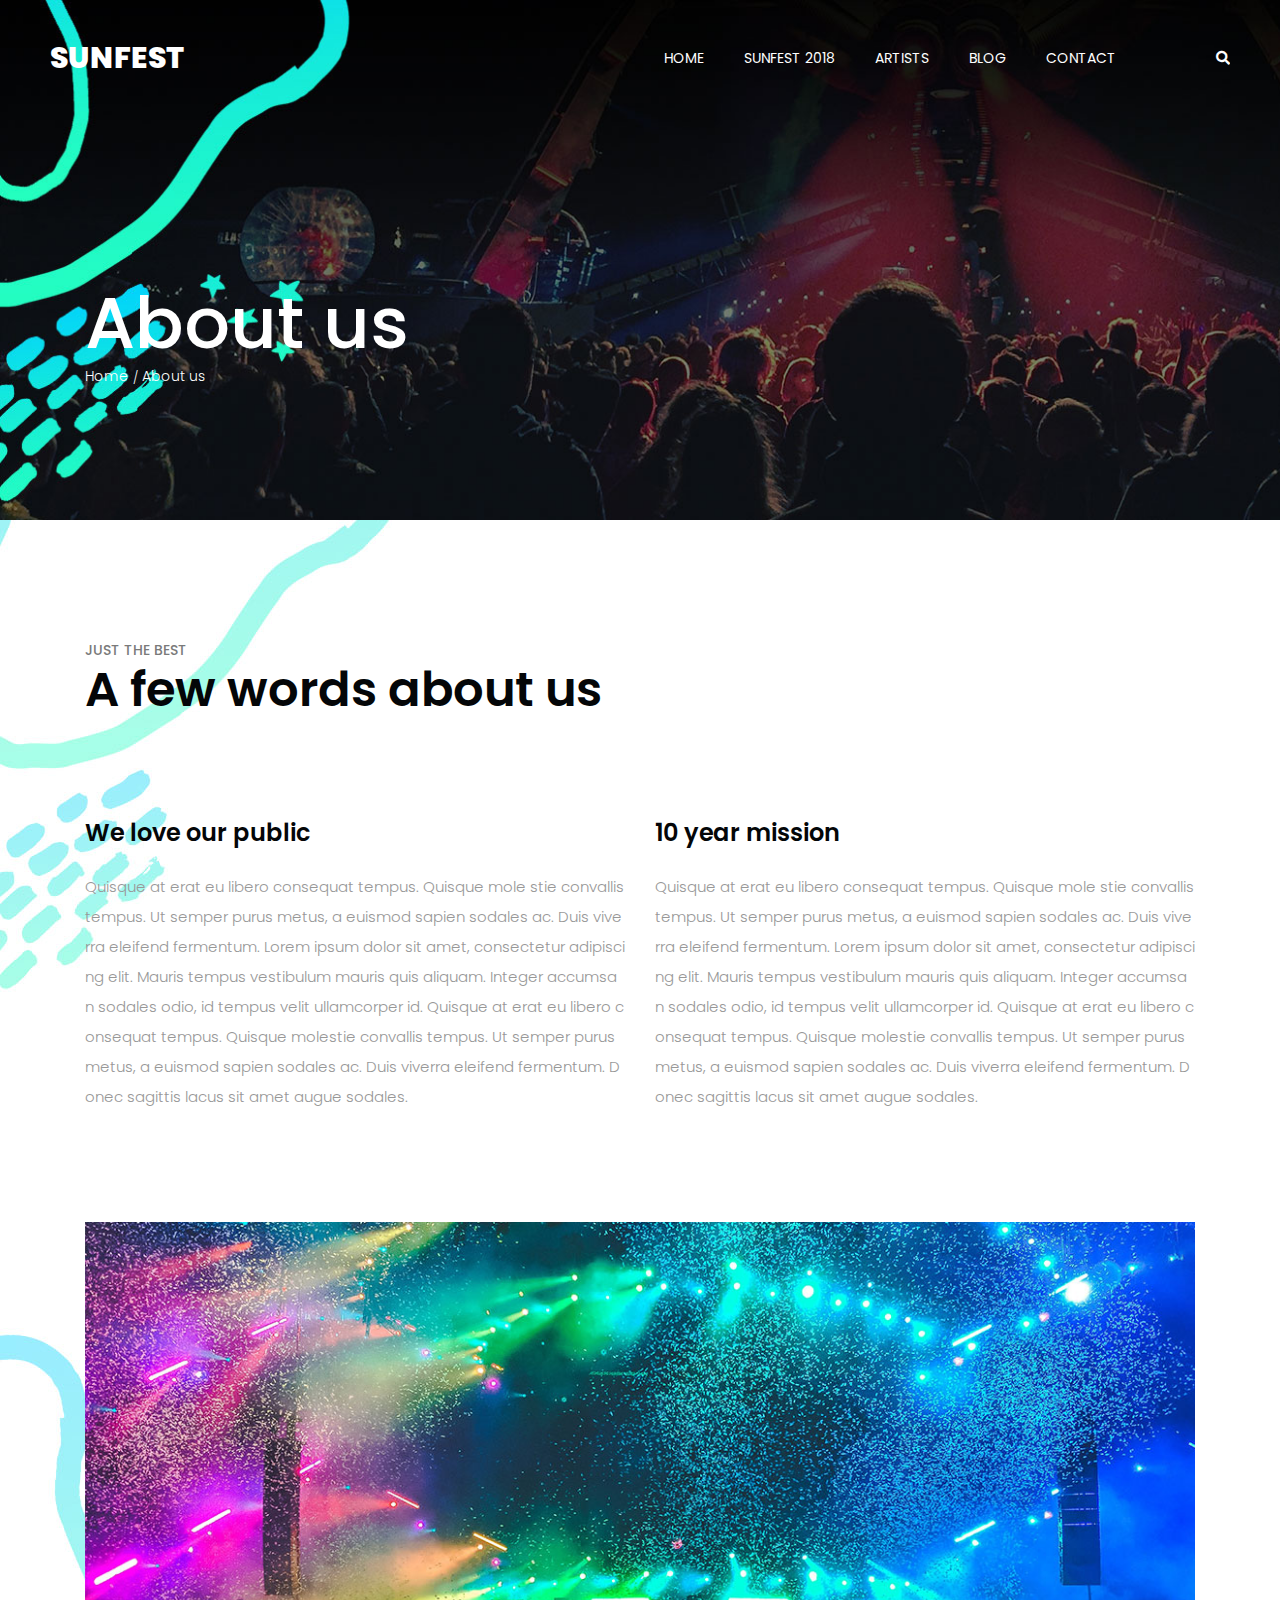
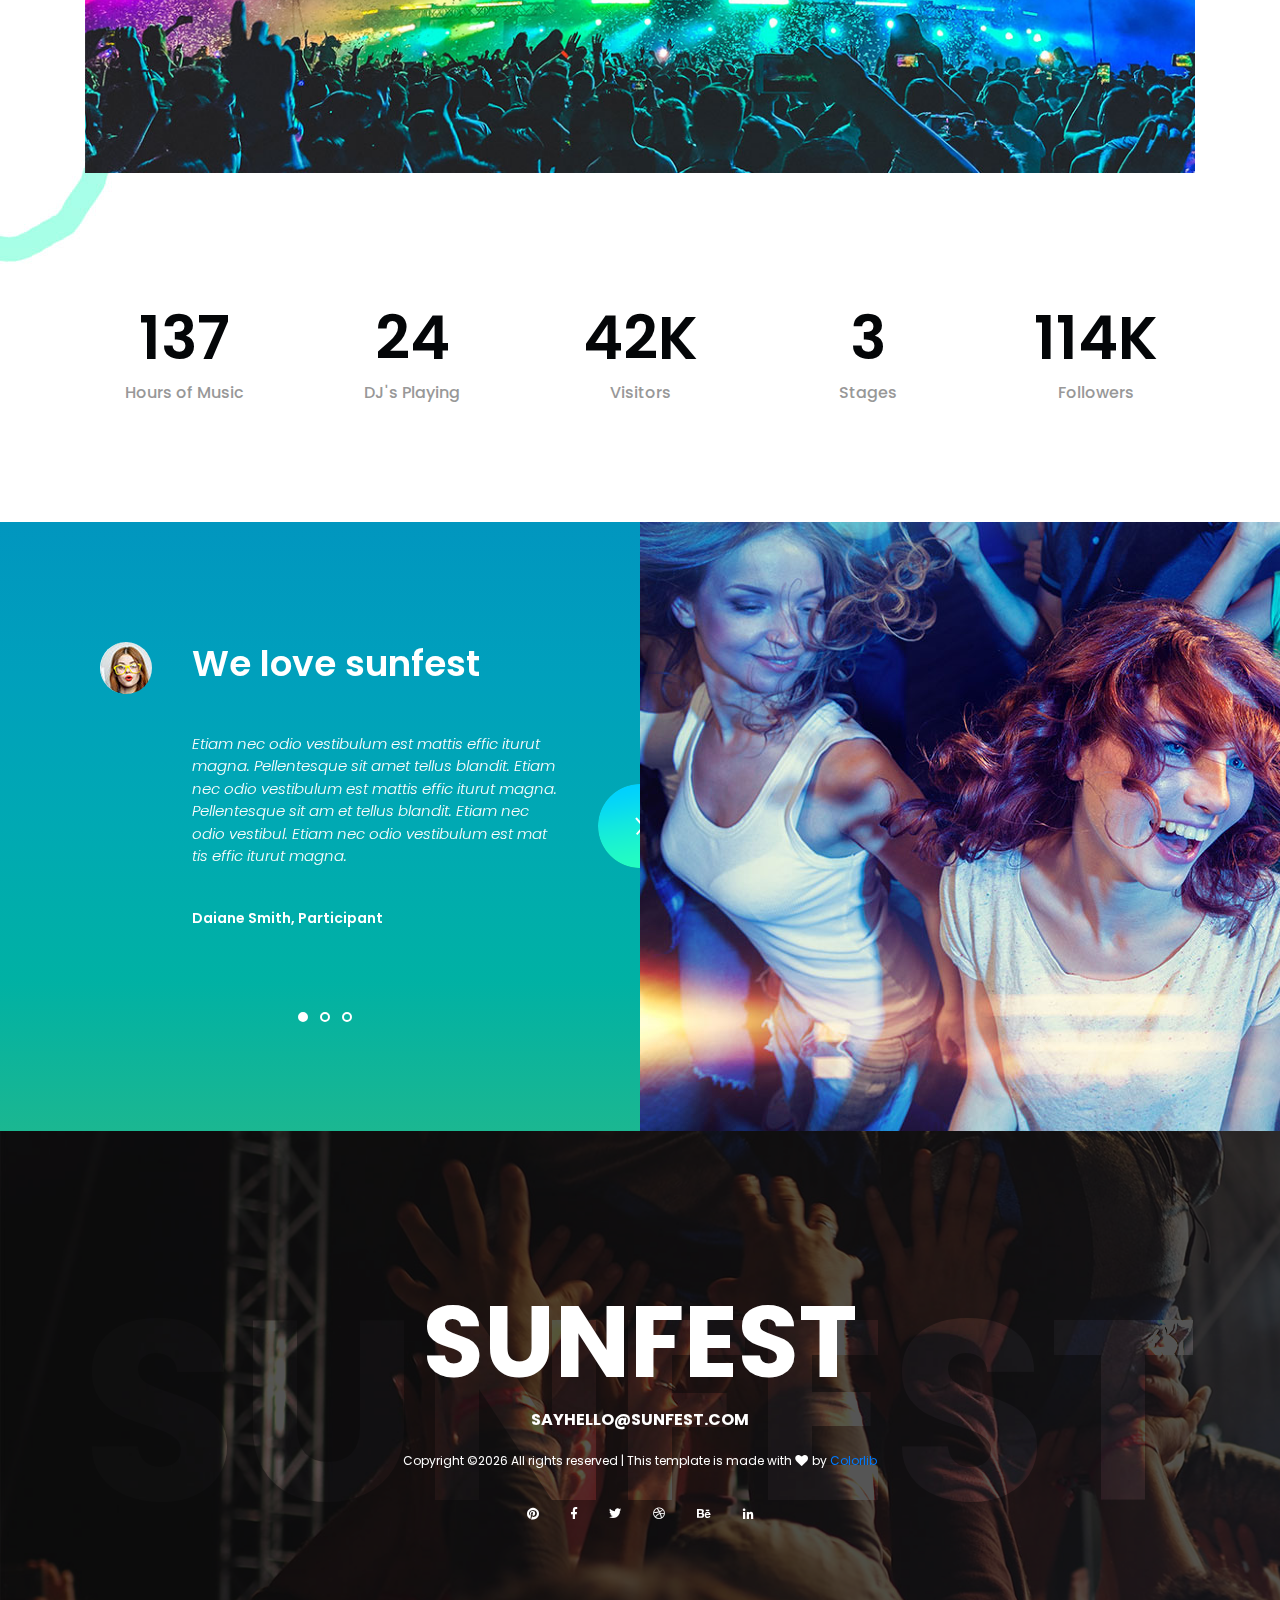
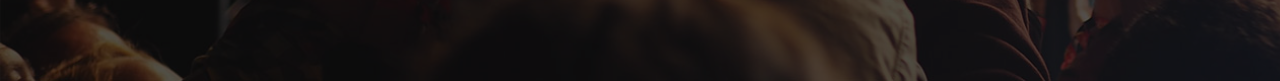
==== sunfest/about-us.html @ 4967411b "Initialize repo with dummy website and some information" ====
<!DOCTYPE html>
<html lang="en" dir="ltr">
<head>
    <!-- Required meta tags -->
    <meta charset="utf-8">
    <meta name="viewport" content="width=device-width, initial-scale=1, shrink-to-fit=no">

    <title>Hello World!</title>

    <link href="https://fonts.googleapis.com/css?family=Poppins:300,400,500,600,700" rel="stylesheet">
    <!-- Bootstrap CSS -->
    <link rel="stylesheet" href="css/bootstrap.min.css">

    <!-- FontAwesome CSS -->
    <link rel="stylesheet" href="css/fontawesome-all.min.css">

    <!-- Swiper CSS -->
    <link rel="stylesheet" href="css/swiper.min.css">

    <!-- Styles -->
    <link rel="stylesheet" href="style.css">
</head>
<body class="about-us">
    <header class="site-header">
        <div class="header-bar">
            <div class="container-fluid">
                <div class="row align-items-center">
                    <div class="col-10 col-lg-3">
                        <h1 class="site-branding flex">
                            <a href="#">SUNFEST</a>
                        </h1>
                    </div>

                    <div class="col-2 col-lg-9">
                        <nav class="site-navigation">
                            <div class="hamburger-menu d-lg-none">
                                <span></span>
                                <span></span>
                                <span></span>
                                <span></span>
                            </div><!-- .hamburger-menu -->

                            <ul>
                                <li><a href="#">HOME</a></li>
                                <li><a href="#">SUNFEST 2018</a></li>
                                <li><a href="#">ARTISTS</a></li>
                                <li><a href="#">BLOG</a></li>
                                <li><a href="#">CONTACT</a></li>
                                <li><a href="#"><i class="fas fa-search"></i></a></li>
                            </ul><!-- flex -->
                        </nav><!-- .site-navigation -->
                    </div><!-- .col-12 -->
                </div><!-- .row -->
            </div><!-- container-fluid -->
        </div><!-- header-bar -->
    </header><!-- .site-header -->

    <div class="page-header">
        <div class="container">
            <div class="row">
                <div class="col-12">
                    <div class="entry-header">
                        <h2 class="entry-title">About us</h2>

                        <ul class="breadcrumbs flex align-items-center">
                            <li><a href="#">Home</a></li>
                            <li>About us</li>
                        </ul><!-- .breadcrumbs -->
                    </div><!-- .entry-header -->
                </div><!-- .col-12 -->
            </div><!-- .row -->
        </div><!-- .container -->
    </div><!-- .page-header -->

    <div class="main-content">
        <div class="container">
            <div class="entry-header">
                <div class="entry-title">
                    <p>JUST THE BEST</p>
                    <h2>A few words about us</h2>
                </div><!-- -->
            </div><!-- -->

            <div class="entry-content">
                <div class="row">
                    <div class="col-12 col-lg-6">
                        <div class="entry-header">
                            <h3>We love our public</h3>
                        </div><!-- -->

                        <div class="entry-description">
                            <p>Quisque at erat eu libero consequat tempus. Quisque mole stie convallis tempus.
                                Ut semper purus metus, a euismod sapien sodales ac. Duis viverra eleifend fermentum.
                                Lorem ipsum dolor sit amet, consectetur adipiscing elit. Mauris tempus vestibulum mauris quis aliquam.
                                Integer accumsan sodales odio, id tempus velit ullamcorper id. Quisque at erat eu libero consequat tempus.
                                 Quisque molestie convallis tempus. Ut semper purus metus, a euismod sapien sodales ac.
                                 Duis viverra eleifend fermentum. Donec sagittis lacus sit amet augue sodales.</p>
                        </div><!-- entry-description -->
                    </div><!-- col-6 -->

                    <div class="col-12 col-lg-6 mt-5 mt-lg-0">
                        <div class="entry-header">
                            <h3>10 year mission</h3>
                        </div><!-- -->

                        <div class="entry-description">
                            <p>Quisque at erat eu libero consequat tempus. Quisque mole stie convallis tempus.
                                Ut semper purus metus, a euismod sapien sodales ac. Duis viverra eleifend fermentum.
                                Lorem ipsum dolor sit amet, consectetur adipiscing elit. Mauris tempus vestibulum mauris quis aliquam.
                                Integer accumsan sodales odio, id tempus velit ullamcorper id. Quisque at erat eu libero consequat tempus.
                                 Quisque molestie convallis tempus. Ut semper purus metus, a euismod sapien sodales ac.
                                 Duis viverra eleifend fermentum. Donec sagittis lacus sit amet augue sodales.</p>
                        </div><!-- entry-description -->
                    </div><!-- col-6 -->
                </div><!-- row -->
            </div><!-- entry-content -->

            <figure class="featured-image">
                <img src="images/about-us-content-image.jpg" alt="party people">
            </figure>
        </div><!-- container -->
    </div><!-- main-content -->

    <div class="container">
        <div class="milestones">
            <div class="row flex flex-wrap justify-content-between">
                <div class="d-col-n mt-5 mt-lg-0">
                    <div class="counter-box">
                        <div class="flex justify-content-center">
                            <div class="start-counter" data-to="390" data-speed="2000"></div>
                        </div>

                        <h3 class="entry-title">Hours of Music</h3><!-- entry-title -->
                    </div><!-- counter-box -->
                </div><!-- d-col-n -->

                <div class="d-col-n mt-5 mt-lg-0">
                    <div class="counter-box">
                        <div class="flex justify-content-center">
                            <div class="start-counter" data-to="68" data-speed="2000"></div>
                        </div>

                        <h3 class="entry-title">DJ's Playing</h3><!-- entry-title -->
                    </div><!-- counter-box -->
                </div><!-- d-col-n -->

                <div class="d-col-n mt-5 mt-lg-0">
                    <div class="counter-box">
                        <div class="flex justify-content-center">
                            <div class="start-counter" data-to="120" data-speed="2000"></div>
                            <div class="counter-k">K</div>
                        </div>

                        <h3 class="entry-title">Visitors</h3><!-- entry-title -->
                    </div><!-- counter-box -->
                </div><!-- d-col-n -->

                <div class="d-col-n mt-5 mt-lg-0">
                    <div class="counter-box">
                        <div class="flex justify-content-center">
                            <div class="start-counter" data-to="8" data-speed="2000"></div>
                        </div>

                        <h3 class="entry-title">Stages</h3><!-- entry-title -->
                    </div><!-- counter-box -->
                </div><!-- d-col-n -->

                <div class="d-col-n mt-5 mt-lg-0">
                    <div class="counter-box">
                        <div class="flex justify-content-center">
                            <div class="start-counter" data-to="325" data-speed="2000"></div>
                            <div class="counter-k">K</div>
                        </div>

                        <h3 class="entry-title">Followers</h3><!-- entry-title -->
                    </div><!-- counter-box -->
                </div><!-- d-col-n -->
            </div>
        </div>
    </div>

    <div class="testimonial-wrap flex flex-wrap align-self-stretch">
        <div class="testimonials-container">
            <div class="swiper-container testimonials-slider">
                <div class="swiper-wrapper">
                    <div class="swiper-slide">
                        <div class="testimonial-content-wrap flex flex-wrap align-items-stretch">
                            <figure class="user-avatar">
                                <img src="images/testimonial-user.jpg" alt="">
                            </figure><!-- .user-thumbnail -->

                            <div class="testimonial-content">
                                <header class="entry-header">
                                    <h2 class="entry-title">We love sunfest</h2>
                                </header><!-- .entry-header -->

                                <div class="entry-content">
                                    <p>Etiam nec odio vestibulum est mattis effic iturut magna. Pellentesque sit amet tellus blandit. Etiam nec odio vestibulum est mattis effic iturut magna. Pellentesque sit am et tellus blandit. Etiam nec odio vestibul. Etiam nec odio vestibulum est mat tis effic iturut magna.</p>
                                </div><!-- .entry-content -->

                                <footer class="entry-footer">
                                    <a href="#">Daiane Smith, Participant</a>
                                </footer><!-- .entry-footer -->
                            </div><!-- .testimonial-content -->
                        </div><!-- .testimonial-content-wrap -->
                    </div><!-- .swiper-slide -->

                    <div class="swiper-slide">
                        <div class="testimonial-content-wrap flex">
                            <figure class="user-avatar">
                                <img src="images/testimonial-user.jpg" alt="">
                            </figure><!-- .user-thumbnail -->

                            <div class="testimonial-content">
                                <header class="entry-header">
                                    <h2 class="entry-title">We love sunfest</h2>
                                </header><!-- .entry-header -->

                                <div class="entry-content">
                                    <p>Etiam nec odio vestibulum est mattis effic iturut magna. Pellentesque sit amet tellus blandit. Etiam nec odio vestibulum est mattis effic iturut magna. Pellentesque sit am et tellus blandit. Etiam nec odio vestibul. Etiam nec odio vestibulum est mat tis effic iturut magna.</p>
                                </div><!-- .entry-content -->

                                <footer class="entry-footer">
                                    <a href="#">Daiane Smith, Participant</a>
                                </footer><!-- .entry-footer -->
                            </div><!-- .testimonial-content -->
                        </div><!-- .testimonial-content-wrap -->
                    </div><!-- .swiper-slide -->

                    <div class="swiper-slide">
                        <div class="testimonial-content-wrap flex">
                            <figure class="user-avatar">
                                <img src="images/testimonial-user.jpg" alt="">
                            </figure><!-- .user-thumbnail -->

                            <div class="testimonial-content">
                                <header class="entry-header">
                                    <h2 class="entry-title">We love sunfest</h2>
                                </header><!-- .entry-header -->

                                <div class="entry-content">
                                    <p>Etiam nec odio vestibulum est mattis effic iturut magna. Pellentesque sit amet tellus blandit. Etiam nec odio vestibulum est mattis effic iturut magna. Pellentesque sit am et tellus blandit. Etiam nec odio vestibul. Etiam nec odio vestibulum est mat tis effic iturut magna.</p>
                                </div><!-- .entry-content -->

                                <footer class="entry-footer">
                                    <a href="#">Daiane Smith, Participant</a>
                                </footer><!-- .entry-footer -->
                            </div><!-- .testimonial-content -->
                        </div><!-- .testimonial-content-wrap -->
                    </div><!-- .swiper-slide -->
                </div><!-- .swiper-wrapper -->

                <!-- Add Pagination -->
                <div class="swiper-pagination"></div>
            </div><!-- .swiper-container -->

            <div class="swiper-button-next">
                <img src="images/button.png" alt="">
            </div><!-- .slider-button -->
        </div><!-- .testimonials-container" -->

        <div class="testimonial-featured-image">
            <img src="images/testimonial.jpg" alt="">
        </div>
    </div>

    <footer class="site-footer">
        <div class="footer-cover-title flex justify-content-center align-items-center">
            <h2>SUNFEST</h2>
        </div><!-- .site-footer -->

        <div class="footer-content-wrapper">
            <div class="container">
                <div class="row">
                    <div class="col-12">
                        <div class="entry-title">
                            <a href="#">SUNFEST</a>
                        </div><!-- entry-title -->

                        <div class="entry-mail">
                            <a href="#">SAYHELLO@SUNFEST.COM</a>
                        </div><!-- .entry-mail -->

                        <div class="copyright-info">
                            <!-- Link back to Colorlib can't be removed. Template is licensed under CC BY 3.0. -->
Copyright &copy;<script>document.write(new Date().getFullYear());</script> All rights reserved | This template is made with <i class="fa fa-heart" aria-hidden="true"></i> by <a href="https://colorlib.com" target="_blank">Colorlib</a>
<!-- Link back to Colorlib can't be removed. Template is licensed under CC BY 3.0. -->
                        </div><!-- copyright-info -->

                        <div class="footer-social">
                            <ul class="flex justify-content-center align-items-center">
                                <li><a href="#"><i class="fab fa-pinterest"></i></a></li>
                                <li><a href="#"><i class="fab fa-facebook-f"></i></a></li>
                                <li><a href="#"><i class="fab fa-twitter"></i></a></li>
                                <li><a href="#"><i class="fab fa-dribbble"></i></a></li>
                                <li><a href="#"><i class="fab fa-behance"></i></a></li>
                                <li><a href="#"><i class="fab fa-linkedin-in"></i></a></li>
                            </ul>
                        </div><!-- footer-social -->
                    </div><!-- col -->
                </div><!-- row -->
            </div><!-- container -->
        </div><!-- footer-content-wrapper -->
    </footer><!-- site-footer -->

    <script type='text/javascript' src='js/jquery.js'></script>
    <script type='text/javascript' src='js/masonry.pkgd.min.js'></script>
    <script type='text/javascript' src='js/jquery.collapsible.min.js'></script>
    <script type='text/javascript' src='js/swiper.min.js'></script>
    <script type='text/javascript' src='js/jquery.countdown.min.js'></script>
    <script type='text/javascript' src='js/circle-progress.min.js'></script>
    <script type='text/javascript' src='js/jquery.countTo.min.js'></script>
    <script type='text/javascript' src='js/custom.js'></script>
</body>
</html>
---- sunfest/style.css ----
/*------------------------------------------------------------
# Global classes
------------------------------------------------------------*/
.flex {
    display: flex;
}

body {
    font-family: 'Poppins', sans-serif;
    font-size: 15px;
    font-weight: normal;
    color: hsl(0, 0%, 90%);
}

@font-face {
    font-family: "mountains";
    src: url(fonts/beyond_the_mountains.ttf);
    src: url(fonts/beyond_the_mountains.otf);
    font-weight: 400;
}



.d-col-n {
    position: relative;
    width: 100%;
    min-height: 1px;
    padding-right: 15px;
    padding-left: 15px;
    -webkit-box-flex: 0;
    -ms-flex: 0 0 20%;
    flex: 0 0 20%;
    max-width: 20%;
}

/*------------------------------------------------------------
# site-header
------------------------------------------------------------*/
.home-page {
    background: url(images/middle-cover.jpg) no-repeat;
}

.site-header {
    position: relative;
    width: 100%;
}

.site-header figure {
    margin: 0;
    padding: 0;
}

.site-header figure img {
    max-width: 100%;
}

/*------------------------------------------------------------
## header-bar
------------------------------------------------------------*/
.site-header .header-bar {
    position: absolute;
    top: 0;
    left: 0;
    z-index: 99;
    width: 100%;
    padding: 40px 0;
}

.header-bar .site-branding {
    margin-bottom: 0;
    font-size: 30px;
    font-weight: 800;
}

.header-bar .site-branding a {
    color: hsl(0, 0%, 100%);
    text-decoration: none;
}

/*------------------------------------------------------------
### site-navigation
------------------------------------------------------------*/
/*
  Hamburger Menu
----------------------------------------*/
.hamburger-menu {
    position: relative;
    width: 100%;
    max-width: 24px;
    height: 22px;
    margin-left: auto;
    transition: .5s ease-in-out;
    cursor: pointer;
}

.hamburger-menu span {
    display: block;
    position: absolute;
    height: 2px;
    width: 100%;
    background: #fff;
    border-radius: 10px;
    opacity: 1;
    left: 0;
    transition: .25s ease-in-out;
}

.hamburger-menu span:nth-child(1) {
    top: 2px;
}

.hamburger-menu span:nth-child(2),
.hamburger-menu span:nth-child(3) {
    top: 10px;
}

.hamburger-menu span:nth-child(4) {
    top: 18px;
}

.hamburger-menu.open span:nth-child(1) {
    top: 18px;
    width: 0;
    left: 50%;
}

.hamburger-menu.open span:nth-child(2) {
    transform: rotate(45deg);
}

.hamburger-menu.open span:nth-child(3) {
    transform: rotate(-45deg);
}

.hamburger-menu.open span:nth-child(4) {
    top: 18px;
    width: 0;
    left: 50%;
}

.site-navigation {
    position: absolute;
    top: -11px;
    right: 15px;
    z-index: 9999;
    width: 100%;
    height: 22px;
    overflow: hidden;
    list-style: none;
    transition: all .35s;
    color: hsl(0, 0%, 100%);
}

.site-navigation.show {
    height: auto;
}

.site-navigation ul {
    position: fixed;
    top: 0;
    left: -320px;
    z-index: 9999;
    width: 320px;
    height: 100vh;
    overflow-x: scroll;
    padding: 30px;
    margin: 0;
    background: #050505;
    transition: all 0.35s;
}

.site-navigation.show ul {
    left: 0;
}

.site-navigation ul li {
    display: block;
    padding: 15px 0;
}

.site-navigation ul li a {
    display: block;
    color: #fff;
    transition: all 0.35s;
    text-decoration: none;
    font-size: 14px;
    padding-left: 40px;
}

@media screen and (min-width: 992px) {
    .header-bar .site-branding {
        margin-left: 35px;
    }

    .site-navigation {
        position: relative;
        top: auto;
        right: auto;
        height: auto;
        padding-right: 35px;
        background: transparent;
    }

    .site-navigation ul {
        display: flex;
        flex-wrap: wrap;
        justify-content: flex-end;
        align-items: center;
        position: relative;
        top: auto;
        left: auto;
        width: 100%;
        height: auto;
        padding: 0;
        overflow: auto;
        background: transparent;
    }

    .site-navigation ul li {
        padding: 0;
    }

    .site-navigation ul li:nth-last-of-type(1) {
        padding-left: 60px;
    }

    .site-navigation ul li a {
        color: #fff;
    }
}

/*------------------------------------------------------------
# hero
-----------------------------------------------------------*/
.hero-content {
    padding: 220px 0;
    background: url("images/cover.jpg") no-repeat;
    background-size: cover;
}

.hero-content .entry-header {
    position: relative;
    text-align: center;
}

.hero-content .entry-header h2 {
    padding: 50px;
    margin: 0;
    /*font-family: 'Righteous', cursive;*/
    font-family: 'Russo One', sans-serif;

    font-size:120px;
    background: -webkit-linear-gradient(#00d0ff, #25ffbf);
    -webkit-background-clip: text;
    -webkit-text-fill-color: transparent;
}

.hero-content .entry-header .entry-meta-date {
    position: absolute;
    width: 100%;
    top: 0px;
    font-family: 'Poppins', sans-serif;
    font-size: 24px;
    font-weight: 500;
    color: hsl(0, 0%, 90%);
    text-align: center;
}

@media screen and (min-width: 992px) {
    .hero-content .entry-header h2 {
        font-size: 100px;
    }

    .hero-content .entry-header .entry-meta-date {
        top: 0px;
    }
}

/*------------------------------------------------------------
## countdown
------------------------------------------------------------*/
.countdown {
    margin-top: 40px;
}

.countdown-holder {
    min-width: 150px;
    margin-bottom: 30px;
}

.countdown-holder .dday,
.countdown-holder .dhour,
.countdown-holder .dmin,
.countdown-holder .dsec {
    display: block;
    font-size: 72px;
    font-weight: 600;
    line-height: 1;
    color: hsl(0, 0%, 100%);
}

.countdown-holder label {
    display: block;
    font-size: 18px;
    font-weight: 600;
    color: hsl(0, 0%, 100%);
}

/*------------------------------------------------------------
## hero-content entry-footer
------------------------------------------------------------*/
.hero-content .entry-footer {
    margin-top: 125px;
    text-align: center;
}

.hero-content .entry-footer .btn {
    background: hsl(0, 0%, 100%);
    padding: 16px 40px;
    border-radius: 0;
    margin-right: 20px;
    color: hsl(0, 0%, 17%);
    font-weight: 600;
}

.hero-content .entry-footer a:hover, .hero-content .entry-footer .current {
    background: -webkit-linear-gradient(#00d0ff, #25ffbf);
    color: hsl(0, 0%, 0%);
}

/*------------------------------------------------------------
# The Lineup Artists - Headliners
------------------------------------------------------------*/
.content-section {
    min-height: 3040px;
    width: 100%;
    padding-bottom: 120px;
    background: url("images/middle-cover.jpg") no-repeat;
    background-size: 100% auto;
}

.content-section .middle-cover {
    margin: 0;
    padding: 0;
    position: relative;
}

.content-section .middle-cover img {
    max-width: 100%;
}

/*------------------------------------------------------------
## lineup-artists-headline
------------------------------------------------------------*/
.lineup-artists-headline {
    margin-top: 115px;
}

.lineup-artists-headline .entry-title p {
    margin: 0;
    padding: 0;
    font-size: 14px;
    font-weight: 600;
    color: hsl(0, 0%, 48%);
}

.lineup-artists-headline .entry-title h2 {
    width: 100%;
    font-size: 48px;
    font-weight: 600;
    color: hsl(0, 0%, 0%);
}

/*------------------------------------------------------------
## lineup-artists
------------------------------------------------------------*/
.lineup-artists {
    padding-top: 80px;
}

.lineup-artists .featured-image {
    margin: 0;
    padding: 0;
}

.lineup-artists .featured-image {
    width: 100%;
}

.lineup-artists .featured-image img {
    width: 100%;
    max-width: 100%;
}

/*------------------------------------------------------------
### lineup-artists-wrap
------------------------------------------------------------*/
.lineup-artists .lineup-artists-wrap {
    margin-top: 80px;
    position: relative;
}

.lineup-artists .lineup-artists-wrap .lineup-artists-description {
    position: relative;
    width: 100%;
}

.lineup-artists .lineup-artists-wrap .lineup-artists-description-container {
    
    WORKING ON THIS TO GET THE TEXT TO ALING WITH THE IMAGE
    background: hsl(0, 0%, 100%);
    box-shadow: 50px 40px 115px rgba(0, 0, 0, 0.1);
display: flex;
  flex-direction: column;
  justify-content: center;
}

.lineup-artists-description .entry-title {
    font-size: 30px;
    font-weight: 600;
    color: hsl(0, 0%, 9%);
}

.lineup-artists-description .entry-content {
    margin-top: 20px;
    font-size: 15px;
    color: hsl(0, 0%, 60%);
    line-height: 2;
}

.lineup-artists-wrap .box-link {
    position: absolute;
    margin: 0;
    padding: 0;
    top: -24px;
    right: 50px;
    z-index: 999;
}

.lineup-artists-wrap .box-link-date {
    position: absolute;
    margin: 0;
    top: -24px;
    right: 50px;
    z-index: 999;
    padding: 10px 25px;
    background: -webkit-linear-gradient(#00d0ff, #25ffbf);
    font-size: 20px;
    font-weight: 500;
    color: hsl(0, 0%, 100%);
    text-decoration: none;
}

@media screen and (min-width: 768px) {
    .lineup-artists .lineup-artists-wrap {
        margin-top: 30px;
    }

    .lineup-artists .featured-image {
        max-width: 360px;
    }

    .lineup-artists .lineup-artists-wrap .lineup-artists-description {
        width: calc(100% - 360px);
    }

    .lineup-artists .lineup-artists-wrap .lineup-artists-description-container {
        position: absolute;
        z-index: 99;
        top: 100px;
        left: -75px;
        width: calc(100% + 75px);
    }

    .lineup-artists .lineup-artists-wrap:nth-of-type(even) .lineup-artists-description-container {
        right: -75px;
        left: auto;
    }

    .lineup-artists .lineup-artists-wrap:nth-of-type(even) .box-link {
        right: auto;
        left: 50px;
    }
}

@media screen and (min-width: 992px) {
    .lineup-artists .lineup-artists-wrap .lineup-artists-description-container {
        padding: 50px;
    }
}


@media screen and (min-width: 1200px) {
    .lineup-artists .lineup-artists-wrap .lineup-artists-description-container {
        max-width: 660px;
    }

    .lineup-artists .lineup-artists-wrap:nth-last-of-type(1) {
        margin-left: 80px;
    }
}

/*------------------------------------------------------------
# the-complete-lineup
------------------------------------------------------------*/
.the-complete-lineup {
    margin-top: 115px;
}

.the-complete-lineup .entry-title p {
    margin: 0;
    padding: 0;
    font-size: 14px;
    font-weight: 600;
    color: hsl(0, 0%, 48%);
}

.the-complete-lineup .entry-title h2 {
    width: 100%;
    margin: 0;
    font-size: 48px;
    font-weight: 600;
    color: hsl(0, 0%, 0%);
}

/*------------------------------------------------------------
## the-complete-lineup-artists
------------------------------------------------------------*/
.the-complete-lineup-artists {
    position: relative;
    margin-top: 110px;
    height: auto;
}

.the-complete-lineup-artists .artist-single {
    margin-bottom: 0px;
}

.the-complete-lineup-artists .artist-single:nth-of-type(even) {
    margin-top: 120px;
}

.the-complete-lineup-artists .artist-single figure {
    margin: 0;
    padding: 0;
    width: 100%;
}

.the-complete-lineup-artists .artist-single .box-link {
    position: absolute;
    top: 15px;
    left: 232px;
    cursor: pointer;
}

.the-complete-lineup-artists .artist-single .featured-image img {
    max-width: 100%;
    height: auto;
    width: 255px;
}

.the-complete-lineup-artists .artist-single .featured-image a {
    display: block;
}

.the-complete-lineup-artists .artist-single h2 {
    margin-top: 38px;
    font-size: 24px;
    font-weight: 600;
    color: hsl(0, 0%, 2%);
    text-align: center;
}

@media screen and (min-width: 768px) {
    .the-complete-lineup-artists .artist-single:nth-child(6) {
        margin-top: 0;
    }
}


@media screen and (min-width: 1200px) {
    .the-complete-lineup-artists .artist-single:nth-child(1) {
        margin-top: 2px;
    }

    .the-complete-lineup-artists .artist-single:nth-child(2) {
        margin-top: 90px;
    }

    .the-complete-lineup-artists .artist-single:nth-child(3) {
        margin-top: 48px;
    }

    .the-complete-lineup-artists .artist-single:nth-child(4) {
        margin-top: 0;
    }

    .the-complete-lineup-artists .artist-single:nth-child(5) {
        margin-top: 75px;
    }

    .the-complete-lineup-artists .artist-single:nth-child(6) {
        margin-top: 165px;
    }

    .the-complete-lineup-artists .artist-single:nth-child(7) {
        margin-top: 25px;
    }

    .the-complete-lineup-artists .artist-single:nth-child(8) {
        margin-top: 75px;
    }
}

/*------------------------------------------------------------
# see the-complete-lineup button
------------------------------------------------------------*/
.see-complete-lineup {
    margin-top: 105px
}

.see-complete-lineup .entry-footer .btn {
    padding: 15px 35px;
    border-radius: 0;
    margin-right: 20px;
    background: -webkit-linear-gradient(#00d0ff, #25ffbf);
    font-weight: 500;
}

.see-complete-lineup .entry-footer a {
    font-size: 14px;
    font-weight: 600;
    color: hsl(0, 0%, 100%);
}

/*------------------------------------------------------------
# homepage-next-events
------------------------------------------------------------*/
.homepage-next-events {
    margin-top: 100px;
}

.homepage-next-events .entry-title p {
    margin: 0;
    padding: 0;
    font-size: 14px;
    font-weight: 600;
    color: hsl(0, 0%, 48%);
}

.homepage-next-events .entry-title h2 {
    width: 100%;
    margin: 0;
    font-size: 48px;
    font-weight: 600;
    color: hsl(0, 0%, 0%);
}

/*------------------------------------------------------------
## .next-event-slider
------------------------------------------------------------*/
.next-event-slider-wrap {
    position: relative;
}

.next-event-slider {
    margin-top: 110px;
}

.next-event-slider .featured-image {
    display: block;
    margin: 0;
    position: relative;
}

.next-event-slider .featured-image img {
    display: block;
    width: 100%;
}

.next-event-slider .entry-content {
    position: absolute;
    top: 0;
    left: 0;
    z-index: 99;
    width: 100%;
    height: 100%;
    padding: 30px;
    text-align: center;
    background: rgba(0,0,0,.75);
    text-decoration: none;
    transition: all .5s;
    opacity: 0;
    visibility: hidden;
}

.next-event-slider .featured-image:hover .entry-content {
    opacity: 1;
    visibility: visible;
}

.next-event-slider .entry-content h3 {
    font-size: 24px;
    font-weight: 600;
    color: hsl(0, 0%, 100%);
}

.next-event-slider .entry-content p {
    font-size: 14px;
    color: hsl(0, 0%, 100%);
}

.next-event-slider-wrap .swiper-button-next {
    top: auto;
    bottom: -21px;
    right: auto;
    left: 50%;
    width: 42px;
    height: 42px;
    margin-left: -21px;
    background: transparent;
}

.next-event-slider-wrap .swiper-button-next img {
    width: 100%;
}

@media screen and (min-width: 768px){
    .next-event-slider-wrap .swiper-button-next {
        bottom: -42px;
        width: 84px;
        height: 84px;
        margin-left: -42px;
    }
}

/*------------------------------------------------------------
# home-page-last-news
------------------------------------------------------------*/
.home-page-last-news {
    margin-top: 220px;
}

.home-page-last-news .entry-title p {
    margin: 0;
    padding: 0;
    font-size: 14px;
    font-weight: 600;
    color: hsl(0, 0%, 48%);
}

.home-page-last-news .entry-title h2 {
    width: 100%;
    margin: 0;
    font-size: 48px;
    font-weight: 600;
    color: hsl(0, 0%, 0%);
}

/*------------------------------------------------------------
## home-page-last-news-wrap
------------------------------------------------------------*/
.home-page-last-news-wrap {
    margin-top: 110px;
}

.home-page-last-news-wrap .box-link-date {
    position: absolute;
    top: 30px;
    left: 0;
    padding: 10px 25px;
    background: -webkit-linear-gradient(#00d0ff, #25ffbf);
    font-size: 20px;
    font-weight: 500;
}

.home-page-last-news-wrap .box-link-date a {
    color: hsl(0, 0%, 100%);
    text-decoration: none;
}

.home-page-last-news-wrap .content-wrapper {
    background: hsl(0, 0%, 100%);
    box-shadow: 10px 40px 115px 27px rgba(0, 0, 0, 0.1);
}

.home-page-last-news-wrap .featured-image {
    margin: 0;
    padding: 0;
    box-shadow: 10px 40px 115px 27px rgba(0, 0, 0, 0.1);
}

.home-page-last-news-wrap .featured-image img {
    max-width: 100%;
}

.home-page-last-news-wrap .entry-content {
    padding: 35px 45px;
}

.home-page-last-news-wrap .entry-content .entry-header h2 {
    font-size: 24px;
    font-weight: 600;
    color: hsl(0, 0%, 9%);
}

.home-page-last-news-wrap .entry-content .entry-header h2 a {
    color: hsl(0, 0%, 9%);
}

.home-page-last-news-wrap .entry-content .entry-meta {
    margin-top: 6px;
    font-size: 12px;
    color: hsl(0, 0%, 9%);
    font-weight: 500;
}

.home-page-last-news-wrap .entry-content .entry-meta a {
    color: hsl(0, 0%, 10%);
}

.home-page-last-news-wrap .entry-content .entry-description {
    margin-top: 25px;
    font-size: 15px;
    color: hsl(0, 0%, 60%);
    line-height: 2;
}

.home-page-last-news-wrap .entry-content .entry-meta span {
    margin-right: 10px;
}

/*------------------------------------------------------------
# site-footer
------------------------------------------------------------*/
.site-footer {
    position: relative;
    padding: 40px 0 30px;
    background: url(images/footer-cover.jpg) no-repeat;
    background-size: cover;
}

.site-footer::before {
    position: absolute;
    content: " ";
    height: 100%;
    width: 100%;
    z-index: 3;
    background: hsla(0, 0%, 5%, 0.7);
    top: 0;
    left: 0;
}

.site-footer .footer-cover-title {
    min-height: 480px;
    width: 100%;
}

.site-footer .footer-cover-title h2 {
    font-size: 20vw;
    font-weight: 700;
    line-height: 1;
    margin-bottom: 0;
    text-align: center;
    color: hsl(0, 0%, 100%);
    mix-blend-mode: overlay;
    z-index: 2;
}

/*------------------------------------------------------------
## .site-footer footer-content-wrapper
------------------------------------------------------------*/
.footer-content-wrapper {
    position: absolute;
    width: 100%;
    height: auto;
    z-index: 4;
    top: 130px;
    left: 0;
    padding: 6px 0;
    text-align: center;
}

.footer-content-wrapper .flex {
    flex-direction: column;
}

.footer-content-wrapper .entry-title {
    text-align: center;
    margin-top: 25px;
}

.footer-content-wrapper .entry-title a {
    font-size: 52px;
    font-weight: 700;
    color: hsl(0, 0%, 100%);
    line-height: 1;
    text-decoration: none;
}

@media screen and (min-width: 576px) {
    .footer-content-wrapper .entry-title a {
        font-size: 100px;
    }
}

.footer-content-wrapper .entry-mail {
    margin-top: 16px;
    font-size: 16px;
    font-weight: 700;
    color: hsl(0, 0%, 100%);
}

.footer-content-wrapper .entry-mail a {
    text-decoration: none;
    color: hsl(0, 0%, 100%);
}

.footer-content-wrapper .copyright-info {
    margin-top: 20px;
    font-size: 12px;
    color: hsl(0, 0%, 100%);
}

.footer-content-wrapper .footer-social {
    margin-top: 32px;
}

.footer-content-wrapper .footer-social .flex {
    flex-direction: row !important;
}

.footer-content-wrapper .footer-social ul {
    margin: 0;
    padding: 0;
    list-style: none;
}

.footer-content-wrapper .footer-social ul a {
    padding: 5px 16px;
    font-size: 12px;
    color: hsl(0, 0%, 100%);
}

/*------------------------------------------------------------
# about-us
------------------------------------------------------------*/
.about-us {
    background: url("images/about-us-background.jpg") no-repeat;
    width: 100%;
    height: 100%;
}

/*------------------------------------------------------------
# site-header
------------------------------------------------------------*/
.about-us .site-header {
}

.about-us .site-header figure {
    margin: 0;
    padding: 0;
}

.about-us .site-header figure img {
    max-width: 100%;
}

/*------------------------------------------------------------
## Page Header
------------------------------------------------------------*/
.page-header {
    min-height: 520px;
    padding-top: 280px;
    background-size: cover;
}

.about-us .page-header {
    background: url("images/about-us-header-background.jpg") no-repeat;
    background-size: cover;
}

.page-header .entry-title {
    font-size: 72px;
    color: white;
    margin: 0;
    padding: 0;
}

.page-header .breadcrumbs {
    padding: 0;
    margin: 0;
    font-size: 14px;
    font-weight: 300;
    color: #fff;
    list-style: none;
}

.page-header .breadcrumbs li {
    position: relative;
    padding-right: 14px;
}

.page-header .breadcrumbs li::after {
    content: '/';
    position: absolute;
    top: 3px;
    right: 0;
    height: 20px;
    width: 14px;
    font-size: 12px;
    text-align: center;
}

.page-header .breadcrumbs li:nth-last-of-type(1)::after {
    display: none;
}

.page-header .breadcrumbs li a {
    text-decoration: none;
    color: #fff;
}

.main-content {
    margin: 120px 0;
}

.main-content .entry-header .entry-title p {
    margin: 0;
    padding: 0;
    font-size: 14px;
    font-weight: 500;
    color: #7a7a7a;
}

.main-content .entry-header .entry-title h2 {
    margin: 0;
    padding: 0;
    font-size: 48px;
    font-weight: 600;
    color: #040608;
}

.about-us .main-content .entry-content {
    margin-top: 100px;
}

.about-us .main-content .entry-content .entry-header h3 {
    margin: 0;
    padding: 0;
    font-size: 24px;
    font-weight: 600;
    color: #040608;
}

.about-us .main-content .entry-content .entry-description p {
    margin: 0 !important;
    padding: 0;
    margin-top: 25px !important;
    font-size: 15px;
    font-weight: 300;
    color: #989898;
    line-height: 2;
    word-break: break-all;
    hyphens: auto;
}

.about-us .main-content .featured-image {
    margin-top: 110px;
}

.about-us .main-content .featured-image img {
    max-width: 100%;
}

.about-us .hero-slider-images {
    margin-top: 110px;
}

.about-us .hero-slider-images .featured-images {
    position: relative;
    margin: 0;
    padding: 0;
}

.about-us .hero-slider-images .featured-images a {
    display: block;
}

.about-us .hero-slider-images .featured-images img {
    max-width: 100%;
}

.about-us .hero-slider-images .featured-images .button {
    position: absolute;
    top: 43%;
    left: 47.4%;
}

.milestones {
    padding-bottom: 120px;
}

.milestones .d-col-n {
    min-width: 150px;
}

/*------------------------------------------------------------
# Testimonials
------------------------------------------------------------*/
.testimonial-wrap {
    position: relative;
    background-image: linear-gradient(to bottom, #0196bf, #00a0bc, #00a9b3, #00b1a4, #1bb791);
}

.testimonials-container,
.testimonial-featured-image {
    position: relative;
    width: 100%;
    overflow: hidden;
}

.testimonials-container {
    padding-bottom: 60px;
}

.testimonial-content-wrap {
    padding: 120px 80px 110px 40px;
}

.testimonial-content-wrap .user-avatar {
    width: 52px;
    height: 52px;
    margin-right: 40px;
    border-radius: 50%;
    overflow: hidden;
}

.testimonial-content {
    width: calc(100% - 92px);
}

.testimonial-content-wrap .entry-title {
    font-size: 36px;
    font-weight: 600;
    color: #fff;
}

.testimonial-content-wrap .entry-content {
    margin-top: 48px;
    font-size: 15px;
    font-weight: 300;
    font-style: italic;
    color: #fff;
}

.testimonial-content-wrap .entry-footer {
    margin-top: 40px;
    font-size: 14px;
    font-weight: 600;
    color: #fff;
}

.testimonial-content-wrap .entry-footer a {
    color: #fff;
    text-decoration: none;
}

.testimonials-container .swiper-button-next {
    top: 50%;
    right: 15px;
    width: 42px;
    height: 42px;
    margin-top: -21px;
    background: transparent;
}

.testimonials-container .swiper-button-next img {
    width: 100%;
}

.testimonials-container .swiper-pagination-bullets {
    padding-left: 292px;
    text-align: left;
}

.testimonials-container .swiper-pagination-bullet {
    width: 10px;
    height: 10px;
    margin: 0 6px !important;
    background: transparent;
    border: 2px solid #fff;
    opacity: 1;
}

.testimonials-container .swiper-pagination-bullet-active {
    background: #fff;
}

.testimonial-featured-image img {
    min-width: 100%;
    width: auto;
    height: 100%;
}

@media screen and (min-width: 992px){
    .testimonials-container,
    .testimonial-featured-image {
        width: 50%;
    }

    .testimonials-container .swiper-button-next {
        right: -42px;
        width: 84px;
        height: 84px;
        margin-top: -42px;
    }
}


@media screen and (min-width: 1200px){
    .testimonials-container,
    .testimonial-featured-image {
        width: 50%;
    }

    .testimonial-content-wrap {
        padding: 120px 80px 110px 100px;
    }
}


@media screen and (min-width: 1500px){
    .testimonials-container,
    .testimonial-featured-image {
        width: 50%;
    }

    .testimonial-content-wrap {
        padding: 120px 180px 110px 200px;
    }
}

/*------------------------------------------------------------
# tickets-page
------------------------------------------------------------*/
.tickets-page {
    background: url("images/elements-total-background.jpg") no-repeat;
    width: 100%;
    height: 100%;
}

/*------------------------------------------------------------
# Page Header
------------------------------------------------------------*/
.tickets-page .page-header {
    background: url("images/tickets-page-header-background.jpg") no-repeat;
}

.tickets-page .tabs {
    margin-top: 80px;
}

.tickets-page .tabs ul {
    margin: 0;
    padding: 0;
    list-style: none;
}

.tickets-page .tabs .active {
    background: -webkit-linear-gradient(#00d0ff, #25ffbf) !important;
}

.tabs .tab-nav {
    padding: 10px 10px;
    margin-right: 0;
    font-size: 13px;
    line-height: 1;
    font-weight: 500;
    color: #040608;
    cursor: pointer;
}

.tabs .tab-nav:hover {
    background: -webkit-linear-gradient(#00d0ff, #25ffbf) !important;
}

.tickets-page .tabs .tabs-container {
    margin-top: 5px;
    box-shadow: 13px 26px 139px rgba(0, 0, 0, 0.1);
    background: #fff;
}

.tickets-page .tabs .tab-content {
    padding: 48px 15px;
    color: #989898;
    font-size: 15px;
    line-height: 1.8;
}

@media screen and (min-width: 576px){
    .tabs .tab-nav {
        padding: 20px;
    }
}

@media screen and (min-width: 992px){
    .tabs .tab-content {
        padding: 48px;
    }

    .tabs .tab-nav {
        padding: 20px 60px;
        margin-right: 10px;
        font-size: 15px;
    }
}

.tickets-page .single-event-details-row {
    margin-bottom: 30px;
}

.tickets-page .single-event-details-row:nth-last-of-type(1) {
    margin-bottom: 0;
}

.single-event-details,
.single-event-details a,
.single-event-details label {
    font-size: 18px;
    font-weight: 500;
    color: #040608;
}

.single-event-details label {
    display: block;
    margin-bottom: 0;
    color: #232127;
}

.single-event-details p,
.single-event-details a {
    color: #989898;
}

.single-event-details-row p.sold-out {
    color: #040608;
}

.single-event-details-row p.sold-out span{
    color: #ff0000;
}

.single-event-map {
    width: 100%;
    margin-top: 30px;
}

.single-event-map iframe {
    width: 100%;
    height: 460px;
}

@media screen and (min-width: 768px) {
    .tickets-page .single-event-heading {
        width: auto;
    }

    .single-event-details {
        width: 220px;
    }

    .single-event-map {
        width: calc(100% - 220px);
        margin: 0;
    }

    .event-tickets {
        padding: 40px;
    }
}

@media screen and (min-width: 992px) {
    .single-event-details {
        width: 340px;
    }

    .single-event-map {
        width: calc(100% - 340px);
        margin: 0;
    }

    .event-tickets .ticket-row {
        margin-bottom: 15px;
    }

    .ticket-type {
        width: calc(100% - 400px);
        margin-bottom: 0;
    }

    .event-tickets .number-of-ticket {
        margin-bottom: 0;
    }
}

.tickets-page .event-tickets {
    padding: 72px 48px;
    background: #fff;
    box-shadow: 13px 26px 139px rgba(0, 0, 0, 0.1);
}

.tickets-page .event-tickets .ticket-row {
    background: #f4f6f7;
    margin-bottom: 15px;
}

.tickets-page .event-tickets .ticket-row .ticket-type {
    padding: 15px 24px;
    margin-right: 15px;
}

.tickets-page .event-tickets .ticket-row .entry-title {
    font-size: 18px;
    font-weight: 500;
    color: #03070c;
    width: 235px;
    margin: 0;
    padding: 0;
}

.tickets-page .main-content .event-tickets .ticket-type span {
    font-size: 16px;
    font-weight: 500;
    color: #989898;
    margin: 0;
    padding: 0;
    width: 300px;
}

.tickets-page .main-content .event-tickets .ticket-price {
    font-size: 18px;
    font-weight: 500;
    color: #03070c;
    width: 50px;
}

.tickets-page .event-tickets .number-of-tickets {
    width: 120px;
    padding: 15px 24px;
    margin-right: 25px;
}

.tickets-page .number-of-tickets .increase-ticket,
.tickets-page .number-of-tickets .decrease-ticket {
    font-size: 18px;
    font-weight: 500;
    color: #03070c;
    cursor: pointer;
}

.tickets-page .number-of-tickets .ticket-count {
    font-size: 18px;
    font-weight: 400;
    color: #03070c;
    width: 32px;
    border: 0;
    text-align: center;
    background: #f3f8f9;
}

.tickets-page .clear-ticket-count {
    font-size: 16px;
    font-weight: 500;
    color: #989898;
    margin-right: 60px;
    cursor: pointer;
}

.tickets-page .ticket-row .btn {
    background: #f3f8f9;
    width: 100px;
    font-size: 16px;
    font-weight: 500;
    color: #ff2630;
}

/*------------------------------------------------------------
# Blog
------------------------------------------------------------*/
.blog-page {
    width: 100%;
    height: 100%;
    background: url("images/blog-page-background.jpg") no-repeat;
}

/*------------------------------------------------------------
# site-header
------------------------------------------------------------*/
.blog-page .page-header {
    background: url("images/blog-header-background.jpg") no-repeat;
}

.blog-list-page .single-blog-content {
    display: none;
}

.blog-list-page .single-blog-content.visible {
    display: block;
}

.blog-page .blog-list-page .blog-content {
    margin-top: 100px;
    box-shadow: 15px 18px 100px rgba(0, 0, 0, 0.1);
    transition: .35s;
}

.blog-page .blog-list-page .blog-content:hover {
    box-shadow: 15px 18px 100px rgba(0, 0, 0, 0.3);
    transition: .35s;
}

.blog-page .blog-list-page .blog-content .featured-image {
    margin: 0;
    padding: 0;
}

.blog-page .blog-list-page .blog-content .featured-image img {
    max-width: 100%;
    position: relative;
}

.blog-page .blog-list-page .blog-content .box-link-date {
    position: absolute;
    top: 135px;
    left: 0;
    padding: 10px 25px;
    background: -webkit-linear-gradient(#00d0ff, #25ffbf);
    cursor: pointer;
}

.blog-page .blog-list-page .blog-content .box-link-date a {
    font-weight: 400;
    color: white;
    text-decoration: none;
}

.blog-page .blog-list-page .blog-content .entry-content {
    padding: 40px 45px;
    background: white;
}

.blog-page .blog-list-page .blog-content .entry-content .entry-header h2 {
    font-size: 24px;
    font-weight: 700;
    color: #050505;
}

.blog-page .blog-list-page .blog-content .entry-content .entry-meta {
    margin-top: 6px;
    font-size: 12px;
    color: #050505;
}

.blog-page .blog-list-page .blog-content .entry-content .entry-meta span {
    margin-right: 10px;
}

.blog-page .blog-list-page .blog-content .entry-content .entry-meta span a {
    color: #050505;
}

.blog-page .blog-list-page .blog-content .entry-content .entry-description {
    margin-top: 25px;
    font-size: 15px;
    color: #989898;
    line-height: 2;
}

.blog-page .blog-list-page .load-more {
    margin-top: 115px;
}

.blog-page .blog-list-page .load-more .btn {
    padding: 15px 35px;
    border-radius: 0;
    background: -webkit-linear-gradient(#00d0ff, #25ffbf);
    font-weight: 500;
    outline: none;
}

/*------------------------------------------------------------
# contact-page
------------------------------------------------------------*/
.contact-page {
    background: url("images/contact-background-image.jpg") no-repeat;
}

/*------------------------------------------------------------
# site-header
------------------------------------------------------------*/
.contact-page .page-header {
    background: url("images/contact-header-background.jpg") no-repeat;
}

.contact-page .main-content {
    background: #fff;
    box-shadow: 13px 14px 68px rgba(0, 0, 0, 0.1);
}

.contact-page-map {
    width: 100%;
}

.contact-page-map iframe {
    width: 100%;
    height: 660px;
}

.contact-page .contact-details {
    margin-top: 70px;
}

.contact-page .contact-details .contact-medium {
    padding: 0 20px;
}

.contact-page .contact-details .contact-medium .contact-icon {
    padding: 0;
    margin-right: 20px;
}

.contact-page .contact-details .contact-medium .contact-icon img {
    max-width: 100%;
    height: auto;
}

.contact-page .contact-details .contact-medium .entry-title {
    margin: 0;
    font-size: 16px;
    font-weight: 600;
    color: #040608;
}

.contact-page .contact-details .contact-medium .entry-content {
    margin-top: 5px;
    font-size: 14px;
    font-weight: 500;
    color: #989898;
}

.contact-page .get-in-touch {
    margin-top: 115px;
    padding: 0 15px;
}


@media screen and (min-width: 992px) {
    .contact-page .get-in-touch {
        padding: 0 100px;
    }
}

.contact-page .get-in-touch .entry-header {
    text-align: center;
}

.contact-page .get-in-touch .entry-title p {
    font-size: 14px;
    font-weight: 500;
    color: #989898;
    margin: 0;
}

.contact-page .get-in-touch .entry-title h2 {
    font-size: 48px;
    font-weight: 600;
    color: #050505;
    margin: 5px 0 0;
}

.contact-page .get-in-touch .entry-content {
    margin-top: 45px;
}

.contact-page .get-in-touch .entry-content p {
    font-size: 15px;
    color: #989898;
    line-height: 2;
    text-align: center;
}

.contact-page .main-content .get-in-touch .contact-form {
    margin-top: 120px;
}

.contact-page .contact-form input[type="text"],
.contact-page .contact-form input[type="email"],
.contact-page .contact-form textarea {
    width: 100%;
    padding: 14px 22px;
    margin-bottom: 30px;
    border: 0;
    background: #f4f6f7;
    color: #050505;
    outline: none;
}

.contact-page .contact-form input[type="text"]::placeholder,
.contact-page .contact-form input[type="email"]::placeholder,
.contact-page .contact-form textarea::placeholder {
    color: #7f7f7f;
    font-style: italic;
}

.contact-page .contact-form .submit {
    margin-top: 15px;
    margin-bottom: 120px;
}

.contact-page .contact-form .submit .btn {
    padding: 15px 30px;
    margin-right: 20px;
    border-radius: 0;
    font-weight: 600;
    background: -webkit-linear-gradient(#00d0ff, #25ffbf);
}

/*------------------------------------------------------------
# elements-page
------------------------------------------------------------*/
.elements-page {
    background: url("images/elements-total-background.jpg") no-repeat;
}

.elements-page .page-header {
    background: url("images/elements-header-background.jpg") no-repeat;
}

.elements-page .elements-wrap {
    margin-bottom: 110px;
}

.elements-page .elements-wrap .entry-header h2.entry-title {
    color: #040608;
    font-size: 48px;
    font-weight: 600;
}

.elements-page .elements-wrap h2.entry-title {
    margin-bottom: 90px;
}

.elements-page .elements-wrap .entry-content .btn {
    height: 55px;
    width: 165px;
    padding: 10px 20px;
    margin-right: 20px;
    border-radius: 0;
    font-size: 16px;
    font-weight: 500;
    color: #040608;
}

.elements-page .elements-wrap .entry-content .gradient {
    background: -webkit-linear-gradient(#00d0ff, #25ffbf);
}

.elements-page .elements-wrap .entry-content .white {
    background: white;
    box-shadow: 0 13px 50px 9px rgba(0, 0, 0, 0.1);
}

.elements-page .elements-wrap .entry-content .border-blu {
    border: 2px solid #0de7e4;
}

.elements-page .elements-wrap .entry-content .color-border {
    border: 2px solid #0de7e4;
    padding: 6px;
    background: #0de7e4;
    background-clip: content-box;
}

.counter-box {
    text-align: center;
}

.counter-box .start-counter {
    font-size: 60px;
    font-weight: 500;
    color: #040608;
}

.counter-box .start-counter,
.counter-box .counter-k {
    font-size: 60px;
    font-weight: 600;
    color: #040608;
    text-align: center;
}

.counter-box .entry-title {
    margin: 0;
    font-size: 16px;
    font-weight: 500;
    color: #989898;
}


.tabs ul {
    margin: 0;
    padding: 0;
    list-style: none;
}

.tabs ul .active {
    background: -webkit-linear-gradient(#00d0ff, #25ffbf) !important;
}

.tabs ul .tab-nav {
    padding: 15px 40px;
    line-height: 1;
    color: #040608;
    font-weight: 600;
    cursor: pointer;
}

.tabs-container {
    background: #f3f8f9;
    box-shadow: 5px 14px 100px rgba(0, 0, 0, 0.1);
}

.tabs-container .tab-content {
    display: block;
    padding: 48px;
    background: #fff;
}

.tabs-container .tab-content .entry-header {
    margin-top: 0;
    font-size: 24px;
    font-weight: 500;
    color: #040608;
}

.tabs-container .tab-content p {
    margin-top: 35px;
    color: #989898;
    font-size: 15px;
    font-weight: 300;
    line-height: 2;
}

.accordion-and-tabs-wrap .accordion-wrap {
    position: relative;
}

.accordion-and-tabs-wrap .accordion-wrap .entry-title {
    width: 445px;
    margin-bottom: 20px;
    padding: 20px;
    font-size: 16px;
    color: #040608;
    cursor: pointer;
}

.accordion-and-tabs-wrap .accordion-wrap .entry-title .arrow-d::before {
    content: "-";
}

.accordion-and-tabs-wrap .accordion-wrap .entry-title .arrow-r::before {
    content: "+";
}

.accordion-and-tabs-wrap .accordion-wrap .active {
    background: -webkit-linear-gradient(#00d0ff, #25ffbf);
}

.accordion-and-tabs-wrap .accordion-wrap .entry-content {
    display: none;
    width: 100%;
    height: auto;
    padding: 0 12px;
    font-size: 15px;
    font-weight: 300;
    color: #989898;
    line-height: 2;
}

.accordion-and-tabs-wrap .accordion-wrap .accordion-active {
    display: block;
    margin-top: 0;
}

.circular-progress-bar {
    margin-bottom: 60px;
    text-align: center;
}

.circular-progress-bar .circle {
    position: relative;
    width: 210px;
    height: 210px;
}

.circular-progress-bar .circle strong {
    position: absolute;
    top: 56px;
    left: 0;
    width: 100%;
    font-size: 60px;
    color: #050505;
}

.circular-progress-bar .entry-title {
    position: absolute;
    top: 145px;
    left: 0;
    font-size: 16px;
    font-weight: 600;
    color: #989898;
    text-align: center;
    width: 100%;
}

.icon-box .entry-header {
    position: relative;
    margin: 0;
}

.icon-box .entry-header::before {
    position: absolute;
    content: "01.";
    top: -18px;
    font-size: 48px;
    font-weight: 500;
    line-height: 1;
    background: -webkit-linear-gradient(#00d0ff, #25ffbf);
    -webkit-background-clip: text;
    -webkit-text-fill-color: transparent;
}

.icon-box .entry-header .entry-title {
    padding-left: 84px;
    margin: 0;
    font-size: 24px;
    font-weight: 600;
    color: #050505;
}

.icon-box .entry-content {
    margin-top: 30px;
    color: #989898;
    font-size: 15px;
    line-height: 2;
    word-break: break-all;
}

.icon-box-1 .entry-header::before {
    content: "01.";
}

.icon-box-2 .entry-header::before {
    content: "02.";
}

.icon-box-3 .entry-header::before {
    content: "03.";
}
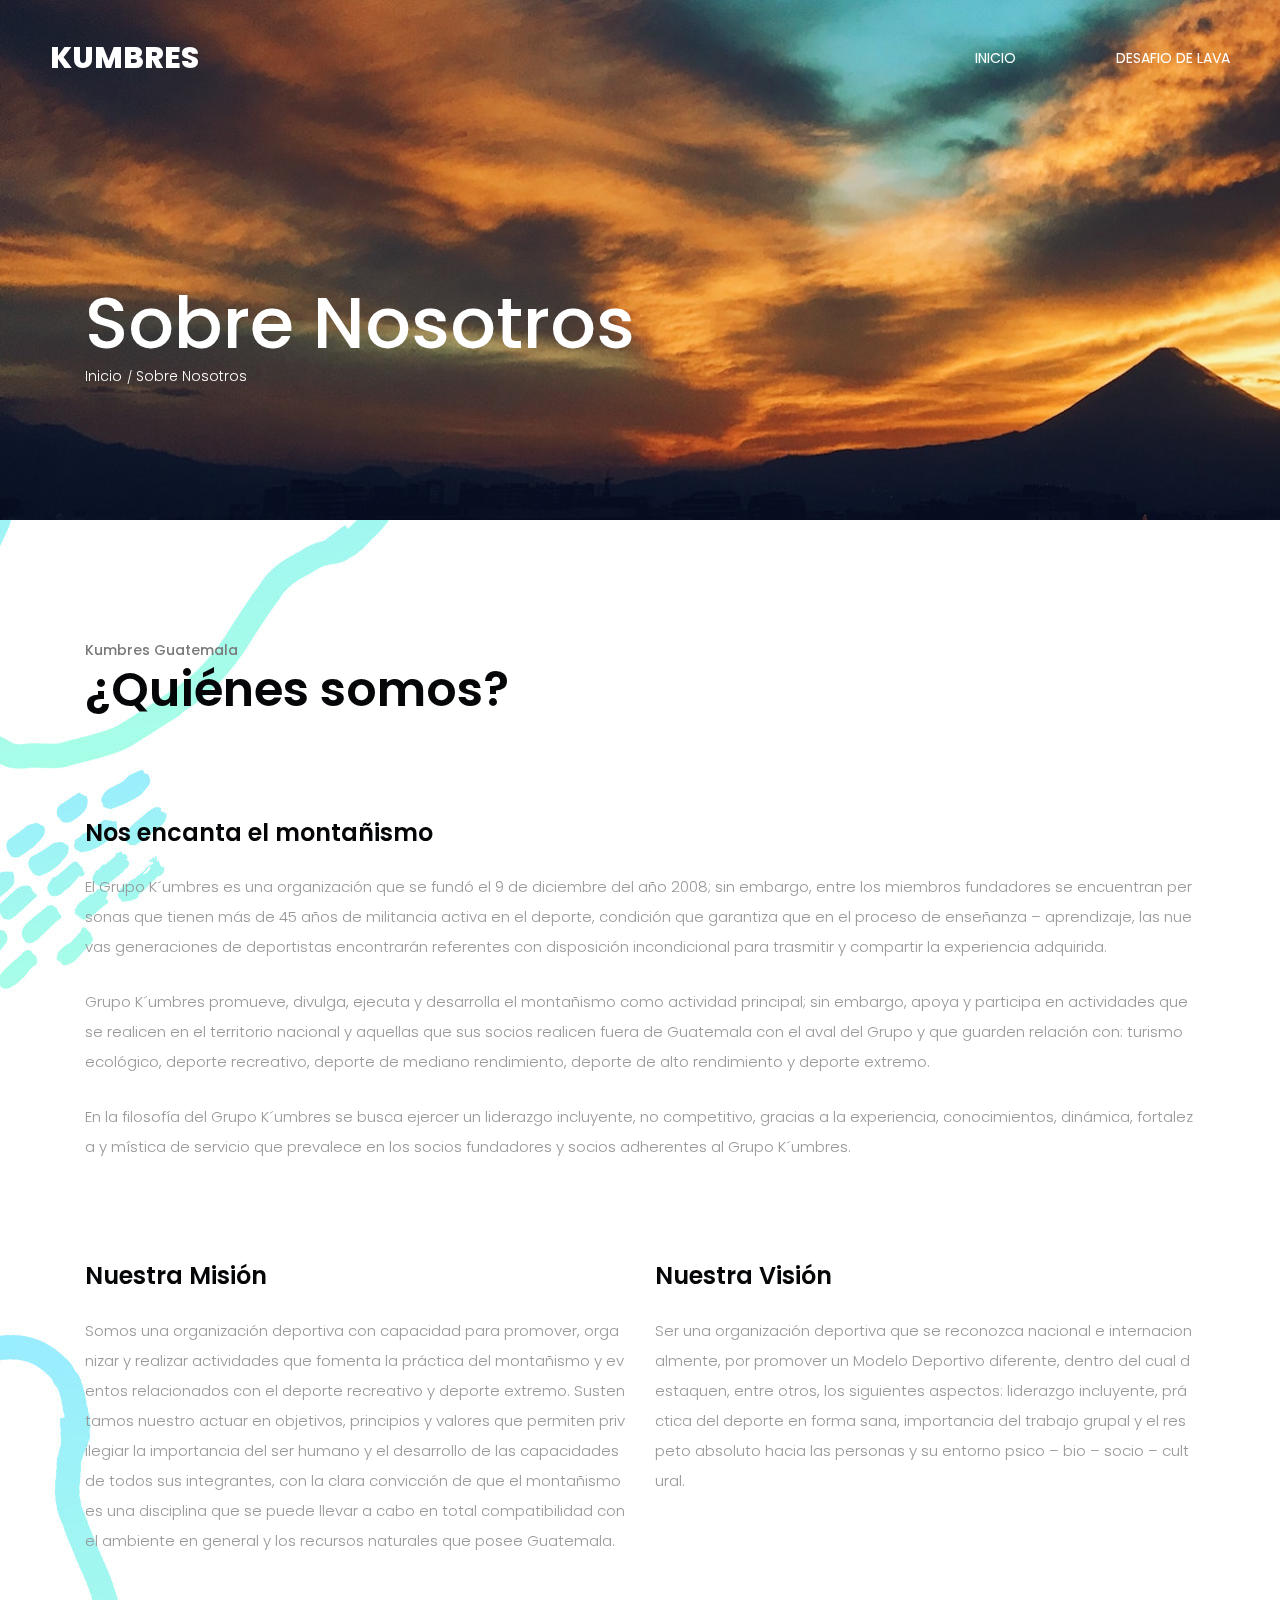
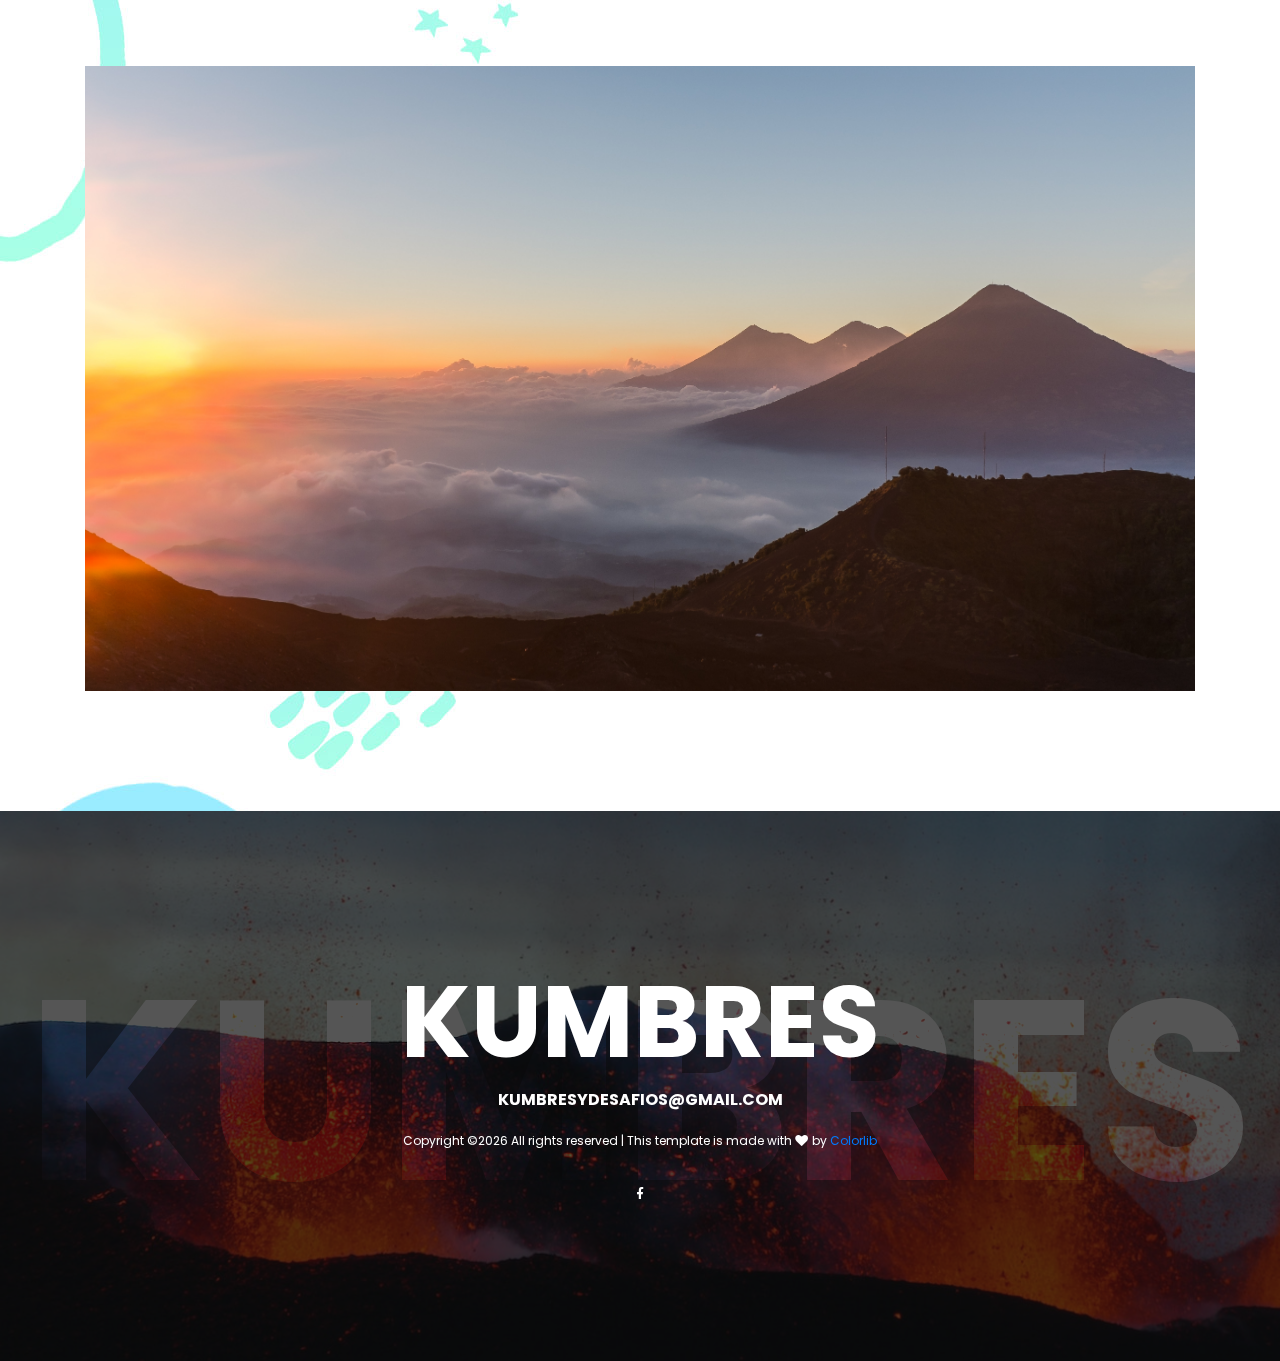
==== commit 08d7e418: "First iteration of the website" ====
--- a/sunfest/about-us.html
+++ b/sunfest/about-us.html
@@ -5,7 +5,7 @@
     <meta charset="utf-8">
     <meta name="viewport" content="width=device-width, initial-scale=1, shrink-to-fit=no">
 
-    <title>Hello World!</title>
+    <title>Kumbres Guatemala</title>
 
     <link href="https://fonts.googleapis.com/css?family=Poppins:300,400,500,600,700" rel="stylesheet">
     <!-- Bootstrap CSS -->
@@ -27,7 +27,7 @@
                 <div class="row align-items-center">
                     <div class="col-10 col-lg-3">
                         <h1 class="site-branding flex">
-                            <a href="#">SUNFEST</a>
+                            <a href="index.html">KUMBRES</a>
                         </h1>
                     </div>
 
@@ -41,12 +41,8 @@
                             </div><!-- .hamburger-menu -->
 
                             <ul>
-                                <li><a href="#">HOME</a></li>
-                                <li><a href="#">SUNFEST 2018</a></li>
-                                <li><a href="#">ARTISTS</a></li>
-                                <li><a href="#">BLOG</a></li>
-                                <li><a href="#">CONTACT</a></li>
-                                <li><a href="#"><i class="fas fa-search"></i></a></li>
+                                <li><a href="index.html">INICIO</a></li>
+                                <li><a href="index.html#info-desafio">DESAFIO DE LAVA</a></li>
                             </ul><!-- flex -->
                         </nav><!-- .site-navigation -->
                     </div><!-- .col-12 -->
@@ -60,11 +56,11 @@
             <div class="row">
                 <div class="col-12">
                     <div class="entry-header">
-                        <h2 class="entry-title">About us</h2>
+                        <h2 class="entry-title">Sobre Nosotros</h2>
 
                         <ul class="breadcrumbs flex align-items-center">
-                            <li><a href="#">Home</a></li>
-                            <li>About us</li>
+                            <li><a href="index.html">Inicio</a></li>
+                            <li>Sobre Nosotros</li>
                         </ul><!-- .breadcrumbs -->
                     </div><!-- .entry-header -->
                 </div><!-- .col-12 -->
@@ -76,197 +72,60 @@
         <div class="container">
             <div class="entry-header">
                 <div class="entry-title">
-                    <p>JUST THE BEST</p>
-                    <h2>A few words about us</h2>
+                    <p>Kumbres Guatemala</p>
+                    <h2>¿Quiénes somos?</h2>
                 </div><!-- -->
             </div><!-- -->
+            <div class="entry-content">
+                <div class="row">
+                    <div class="col-12">
+                        <div class="entry-header">
+                            <h3>Nos encanta el montañismo</h3>
+                        </div><!-- -->
 
+                        <div class="entry-description">
+                            <p>El Grupo K´umbres es una organización que se fundó el 9 de diciembre del año 2008; sin embargo, entre los miembros fundadores se encuentran personas que tienen más de 45 años de militancia activa en el deporte, condición que garantiza que en el proceso de enseñanza – aprendizaje, las nuevas generaciones de deportistas encontrarán referentes con disposición incondicional para trasmitir y compartir la experiencia adquirida.</p>
+
+                            <p>Grupo K´umbres promueve, divulga, ejecuta y desarrolla el montañismo como actividad principal; sin embargo, apoya y participa en actividades que se realicen en el territorio nacional y aquellas que sus socios realicen fuera de Guatemala con el aval del Grupo y que guarden relación con: turismo ecológico, deporte recreativo, deporte de mediano rendimiento, deporte de alto rendimiento y deporte extremo.</p>
+
+                            <p>En la filosofía del Grupo K´umbres se busca ejercer un liderazgo incluyente, no competitivo, gracias a la experiencia, conocimientos, dinámica, fortaleza y mística de servicio que prevalece en los socios fundadores y socios adherentes al Grupo K´umbres.</p>
+                        </div><!-- entry-description -->
+                    </div><!-- col-6 -->
+                </div><!-- row -->
+            </div>
             <div class="entry-content">
                 <div class="row">
                     <div class="col-12 col-lg-6">
                         <div class="entry-header">
-                            <h3>We love our public</h3>
+                            <h3>Nuestra Misión</h3>
                         </div><!-- -->
 
                         <div class="entry-description">
-                            <p>Quisque at erat eu libero consequat tempus. Quisque mole stie convallis tempus.
-                                Ut semper purus metus, a euismod sapien sodales ac. Duis viverra eleifend fermentum.
-                                Lorem ipsum dolor sit amet, consectetur adipiscing elit. Mauris tempus vestibulum mauris quis aliquam.
-                                Integer accumsan sodales odio, id tempus velit ullamcorper id. Quisque at erat eu libero consequat tempus.
-                                 Quisque molestie convallis tempus. Ut semper purus metus, a euismod sapien sodales ac.
-                                 Duis viverra eleifend fermentum. Donec sagittis lacus sit amet augue sodales.</p>
+                            <p>Somos una organización deportiva con capacidad para promover, organizar y realizar actividades que fomenta la práctica del montañismo y eventos relacionados con el deporte recreativo y deporte extremo. Sustentamos nuestro actuar en objetivos, principios y valores que permiten privilegiar la importancia del ser humano y el desarrollo de las capacidades de todos sus integrantes, con la clara convicción de que el montañismo es una disciplina que se puede llevar a cabo en total compatibilidad con el ambiente en general y los recursos naturales que posee Guatemala.</p>
                         </div><!-- entry-description -->
                     </div><!-- col-6 -->
 
                     <div class="col-12 col-lg-6 mt-5 mt-lg-0">
                         <div class="entry-header">
-                            <h3>10 year mission</h3>
+                            <h3>Nuestra Visión</h3>
                         </div><!-- -->
 
                         <div class="entry-description">
-                            <p>Quisque at erat eu libero consequat tempus. Quisque mole stie convallis tempus.
-                                Ut semper purus metus, a euismod sapien sodales ac. Duis viverra eleifend fermentum.
-                                Lorem ipsum dolor sit amet, consectetur adipiscing elit. Mauris tempus vestibulum mauris quis aliquam.
-                                Integer accumsan sodales odio, id tempus velit ullamcorper id. Quisque at erat eu libero consequat tempus.
-                                 Quisque molestie convallis tempus. Ut semper purus metus, a euismod sapien sodales ac.
-                                 Duis viverra eleifend fermentum. Donec sagittis lacus sit amet augue sodales.</p>
+                            <p>Ser una organización deportiva que se reconozca nacional e internacionalmente, por promover un Modelo Deportivo diferente, dentro del cual destaquen, entre otros, los siguientes aspectos: liderazgo incluyente, práctica del deporte en forma sana, importancia del trabajo grupal y el respeto absoluto hacia las personas y su entorno psico – bio – socio – cultural.</p>
                         </div><!-- entry-description -->
                     </div><!-- col-6 -->
                 </div><!-- row -->
             </div><!-- entry-content -->
 
             <figure class="featured-image">
-                <img src="images/about-us-content-image.jpg" alt="party people">
+                <img src="images/christopher-crouzet-654292-unsplash.jpg" alt="party people">
             </figure>
         </div><!-- container -->
     </div><!-- main-content -->
 
-    <div class="container">
-        <div class="milestones">
-            <div class="row flex flex-wrap justify-content-between">
-                <div class="d-col-n mt-5 mt-lg-0">
-                    <div class="counter-box">
-                        <div class="flex justify-content-center">
-                            <div class="start-counter" data-to="390" data-speed="2000"></div>
-                        </div>
-
-                        <h3 class="entry-title">Hours of Music</h3><!-- entry-title -->
-                    </div><!-- counter-box -->
-                </div><!-- d-col-n -->
-
-                <div class="d-col-n mt-5 mt-lg-0">
-                    <div class="counter-box">
-                        <div class="flex justify-content-center">
-                            <div class="start-counter" data-to="68" data-speed="2000"></div>
-                        </div>
-
-                        <h3 class="entry-title">DJ's Playing</h3><!-- entry-title -->
-                    </div><!-- counter-box -->
-                </div><!-- d-col-n -->
-
-                <div class="d-col-n mt-5 mt-lg-0">
-                    <div class="counter-box">
-                        <div class="flex justify-content-center">
-                            <div class="start-counter" data-to="120" data-speed="2000"></div>
-                            <div class="counter-k">K</div>
-                        </div>
-
-                        <h3 class="entry-title">Visitors</h3><!-- entry-title -->
-                    </div><!-- counter-box -->
-                </div><!-- d-col-n -->
-
-                <div class="d-col-n mt-5 mt-lg-0">
-                    <div class="counter-box">
-                        <div class="flex justify-content-center">
-                            <div class="start-counter" data-to="8" data-speed="2000"></div>
-                        </div>
-
-                        <h3 class="entry-title">Stages</h3><!-- entry-title -->
-                    </div><!-- counter-box -->
-                </div><!-- d-col-n -->
-
-                <div class="d-col-n mt-5 mt-lg-0">
-                    <div class="counter-box">
-                        <div class="flex justify-content-center">
-                            <div class="start-counter" data-to="325" data-speed="2000"></div>
-                            <div class="counter-k">K</div>
-                        </div>
-
-                        <h3 class="entry-title">Followers</h3><!-- entry-title -->
-                    </div><!-- counter-box -->
-                </div><!-- d-col-n -->
-            </div>
-        </div>
-    </div>
-
-    <div class="testimonial-wrap flex flex-wrap align-self-stretch">
-        <div class="testimonials-container">
-            <div class="swiper-container testimonials-slider">
-                <div class="swiper-wrapper">
-                    <div class="swiper-slide">
-                        <div class="testimonial-content-wrap flex flex-wrap align-items-stretch">
-                            <figure class="user-avatar">
-                                <img src="images/testimonial-user.jpg" alt="">
-                            </figure><!-- .user-thumbnail -->
-
-                            <div class="testimonial-content">
-                                <header class="entry-header">
-                                    <h2 class="entry-title">We love sunfest</h2>
-                                </header><!-- .entry-header -->
-
-                                <div class="entry-content">
-                                    <p>Etiam nec odio vestibulum est mattis effic iturut magna. Pellentesque sit amet tellus blandit. Etiam nec odio vestibulum est mattis effic iturut magna. Pellentesque sit am et tellus blandit. Etiam nec odio vestibul. Etiam nec odio vestibulum est mat tis effic iturut magna.</p>
-                                </div><!-- .entry-content -->
-
-                                <footer class="entry-footer">
-                                    <a href="#">Daiane Smith, Participant</a>
-                                </footer><!-- .entry-footer -->
-                            </div><!-- .testimonial-content -->
-                        </div><!-- .testimonial-content-wrap -->
-                    </div><!-- .swiper-slide -->
-
-                    <div class="swiper-slide">
-                        <div class="testimonial-content-wrap flex">
-                            <figure class="user-avatar">
-                                <img src="images/testimonial-user.jpg" alt="">
-                            </figure><!-- .user-thumbnail -->
-
-                            <div class="testimonial-content">
-                                <header class="entry-header">
-                                    <h2 class="entry-title">We love sunfest</h2>
-                                </header><!-- .entry-header -->
-
-                                <div class="entry-content">
-                                    <p>Etiam nec odio vestibulum est mattis effic iturut magna. Pellentesque sit amet tellus blandit. Etiam nec odio vestibulum est mattis effic iturut magna. Pellentesque sit am et tellus blandit. Etiam nec odio vestibul. Etiam nec odio vestibulum est mat tis effic iturut magna.</p>
-                                </div><!-- .entry-content -->
-
-                                <footer class="entry-footer">
-                                    <a href="#">Daiane Smith, Participant</a>
-                                </footer><!-- .entry-footer -->
-                            </div><!-- .testimonial-content -->
-                        </div><!-- .testimonial-content-wrap -->
-                    </div><!-- .swiper-slide -->
-
-                    <div class="swiper-slide">
-                        <div class="testimonial-content-wrap flex">
-                            <figure class="user-avatar">
-                                <img src="images/testimonial-user.jpg" alt="">
-                            </figure><!-- .user-thumbnail -->
-
-                            <div class="testimonial-content">
-                                <header class="entry-header">
-                                    <h2 class="entry-title">We love sunfest</h2>
-                                </header><!-- .entry-header -->
-
-                                <div class="entry-content">
-                                    <p>Etiam nec odio vestibulum est mattis effic iturut magna. Pellentesque sit amet tellus blandit. Etiam nec odio vestibulum est mattis effic iturut magna. Pellentesque sit am et tellus blandit. Etiam nec odio vestibul. Etiam nec odio vestibulum est mat tis effic iturut magna.</p>
-                                </div><!-- .entry-content -->
-
-                                <footer class="entry-footer">
-                                    <a href="#">Daiane Smith, Participant</a>
-                                </footer><!-- .entry-footer -->
-                            </div><!-- .testimonial-content -->
-                        </div><!-- .testimonial-content-wrap -->
-                    </div><!-- .swiper-slide -->
-                </div><!-- .swiper-wrapper -->
-
-                <!-- Add Pagination -->
-                <div class="swiper-pagination"></div>
-            </div><!-- .swiper-container -->
-
-            <div class="swiper-button-next">
-                <img src="images/button.png" alt="">
-            </div><!-- .slider-button -->
-        </div><!-- .testimonials-container" -->
-
-        <div class="testimonial-featured-image">
-            <img src="images/testimonial.jpg" alt="">
-        </div>
-    </div>
-
     <footer class="site-footer">
         <div class="footer-cover-title flex justify-content-center align-items-center">
-            <h2>SUNFEST</h2>
+            <h2>KUMBRES</h2>
         </div><!-- .site-footer -->
 
         <div class="footer-content-wrapper">
@@ -274,11 +133,11 @@
                 <div class="row">
                     <div class="col-12">
                         <div class="entry-title">
-                            <a href="#">SUNFEST</a>
+                            <a href="index.html">KUMBRES</a>
                         </div><!-- entry-title -->
 
                         <div class="entry-mail">
-                            <a href="#">SAYHELLO@SUNFEST.COM</a>
+                            <a href="mailto:kumbresydesafios@gmail.com">KUMBRESYDESAFIOS@GMAIL.COM</a>
                         </div><!-- .entry-mail -->
 
                         <div class="copyright-info">
@@ -289,12 +148,7 @@
 
                         <div class="footer-social">
                             <ul class="flex justify-content-center align-items-center">
-                                <li><a href="#"><i class="fab fa-pinterest"></i></a></li>
                                 <li><a href="#"><i class="fab fa-facebook-f"></i></a></li>
-                                <li><a href="#"><i class="fab fa-twitter"></i></a></li>
-                                <li><a href="#"><i class="fab fa-dribbble"></i></a></li>
-                                <li><a href="#"><i class="fab fa-behance"></i></a></li>
-                                <li><a href="#"><i class="fab fa-linkedin-in"></i></a></li>
                             </ul>
                         </div><!-- footer-social -->
                     </div><!-- col -->
--- a/sunfest/style.css
+++ b/sunfest/style.css
@@ -407,7 +407,7 @@
 
 .lineup-artists .lineup-artists-wrap .lineup-artists-description-container {
     
-    WORKING ON THIS TO GET THE TEXT TO ALING WITH THE IMAGE
+    /*WORKING ON THIS TO GET THE TEXT TO ALING WITH THE IMAGE*/
     background: hsl(0, 0%, 100%);
     box-shadow: 50px 40px 115px rgba(0, 0, 0, 0.1);
 display: flex;
@@ -485,7 +485,7 @@
 
 @media screen and (min-width: 992px) {
     .lineup-artists .lineup-artists-wrap .lineup-artists-description-container {
-        padding: 50px;
+        padding: 20px;
     }
 }
 
@@ -836,7 +836,7 @@
 .site-footer {
     position: relative;
     padding: 40px 0 30px;
-    background: url(images/footer-cover.jpg) no-repeat;
+    background: url(images/marc-szeglat-556377-unsplash.jpg) no-repeat;
     background-size: cover;
 }
 
@@ -976,7 +976,7 @@
 }
 
 .about-us .page-header {
-    background: url("images/about-us-header-background.jpg") no-repeat;
+    background: url("images/mel-elias-494644-unsplash.jpg") no-repeat;
     background-size: cover;
 }
 
